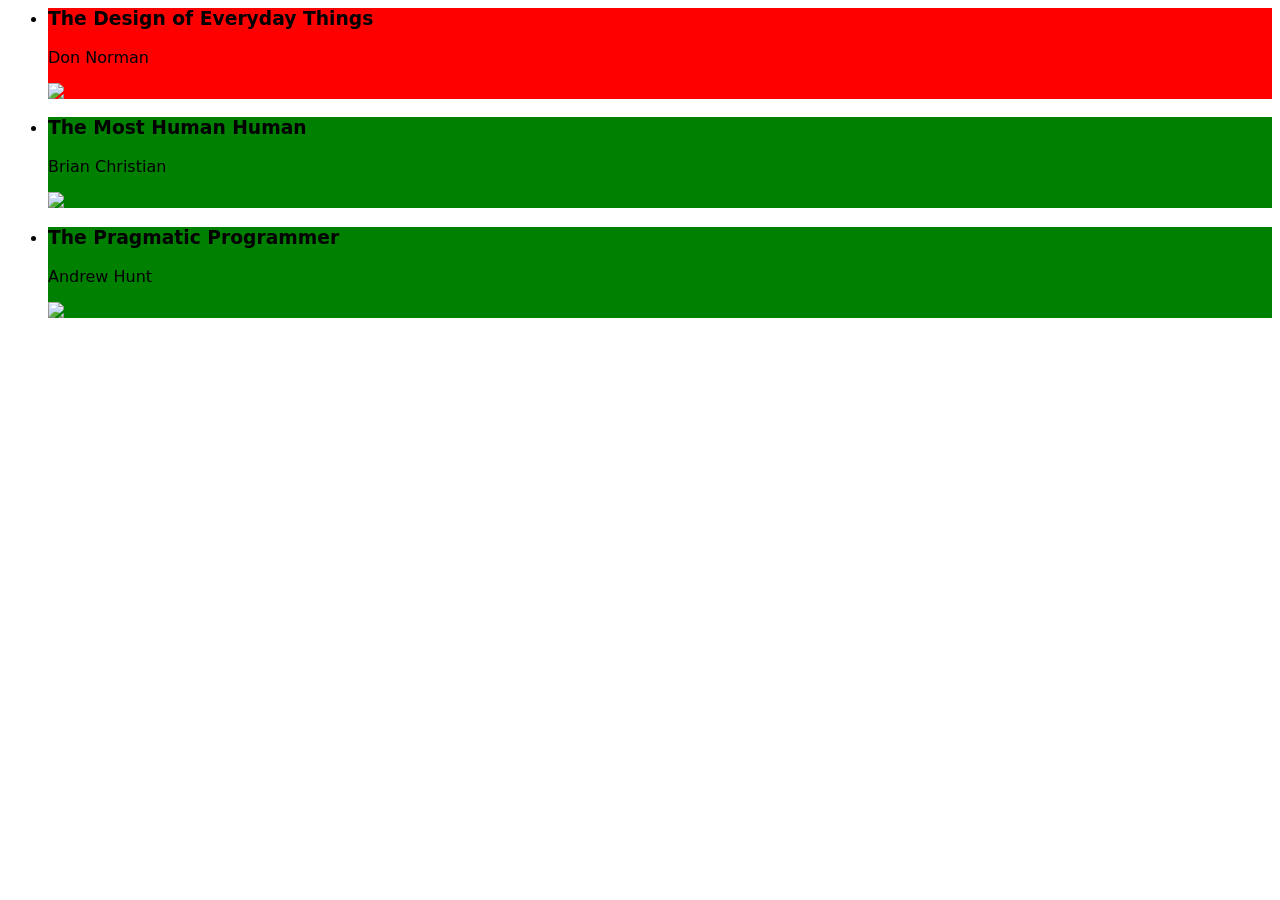
==== Sprint-3/reading-list/index.html @ f2c12533 "feat: render reading list with title, author, image, and background color based on read status" ====
<!DOCTYPE >
<html lang="en_US">
  <head>
    <meta charset="utf-8" />
    <meta name="viewport" content="width=device-width, initial-scale=1.0" />
    <link rel="stylesheet" href="style.css" />
    <title>Title here</title>
  </head>
  <body>
    <div id="content">
      <ul id="readingList"></ul>
    </div>
    <script src="script.js"></script>
  </body>
</html>
---- Sprint-3/reading-list/style.css ----
/**
 * Base styles to use at the start of the class
 *
 * Module: HTML/CSS
 * Lesson: 1,2
 * Class: Scotland 2017
 */

html,
body {
  font-family:
    "Source Sans Pro",
    -apple-system,
    system-ui,
    BlinkMacSystemFont,
    "Segoe UI",
    Roboto,
    "Helvetica Neue",
    Arial,
    sans-serif;
}

.site-footer {
  margin-top: 4em;
}

.site-footer p {
  border-top: 1px solid #dccdc6;
  padding-top: 2em;
  padding-bottom: 2em;
}

.navbar-brand > img {
  max-height: 40px;
  width: auto;
}

.navbar-light .navbar-nav .nav-link {
  color: #292b2c;
  font-weight: 600;
  text-transform: uppercase;
}

/* Buttons */
.btn {
  border-radius: 0.15em;
}

/* Alert */
.alert {
  position: relative;
  margin-top: 2em;
  margin-bottom: 3em;
  padding-top: 1.5em;
  padding-bottom: 1.5em;
  border: 1px solid #dccdc6;
  border-radius: 0;
  font-size: 0.85rem;
  line-height: 1.3em;
  background: transparent;
  color: #292b2c;
}

.alert:before {
  content: "";
  position: absolute;
  left: -1px;
  top: 0;
  height: 100%;
  width: 1px;
  background: #ce5f31;
}

/* Jumbotron */
.jumbotron {
  border-radius: 0;
}

/* Headings */
.heading-underline {
  position: relative;
  margin-bottom: 2em;
  padding-bottom: 0.5em;
  border-bottom: 1px solid #dccdc6;
  font-size: 1rem;
  font-weight: 600;
  text-transform: uppercase;
}

.heading-underline:before {
  content: "";
  position: absolute;
  bottom: -1px;
  left: 0;
  width: 25%;
  height: 1px;
  max-width: 100px;
  background: #ce5f31;
}

/* Article */
.article {
  margin-bottom: 2em;
}

.article-title {
  margin-bottom: 0.5em;
  font-weight: 700;
}

.article-read-more a {
  font-size: 0.85em;
  font-weight: 700;
  text-decoration: uppercase;
}

.article-read-more a:hover,
.article-read-more a:focus {
  text-decoration: none;
}

.article-read-more .fa {
  margin-right: 0.5em;
  color: #ce5f31;
}

.article-read-more:last-child {
  margin-bottom: 0;
}

.red {
  background-color: red;
}

.addArticle {
  margin-bottom: 10px;
}

#addArticleBtn {
  margin-left: 20px;
  height: 37px;
}

.colorButton {
  margin-bottom: 20px;
  margin-right: 20px;
  width: 100px;
  height: 50px;
}

#blueBtn {
  background: #588fbd;
}

#orangeBtn {
  background: #f0ad4e;
}

#greenBtn {
  background: #87ca8a;
}

.bookRead {
  background-color: red;
}

.bookNotRead {
  background-color: green;
}

@media screen and (min-width: 992px) {
  .navbar-brand > img {
    max-height: 80px;
  }
}
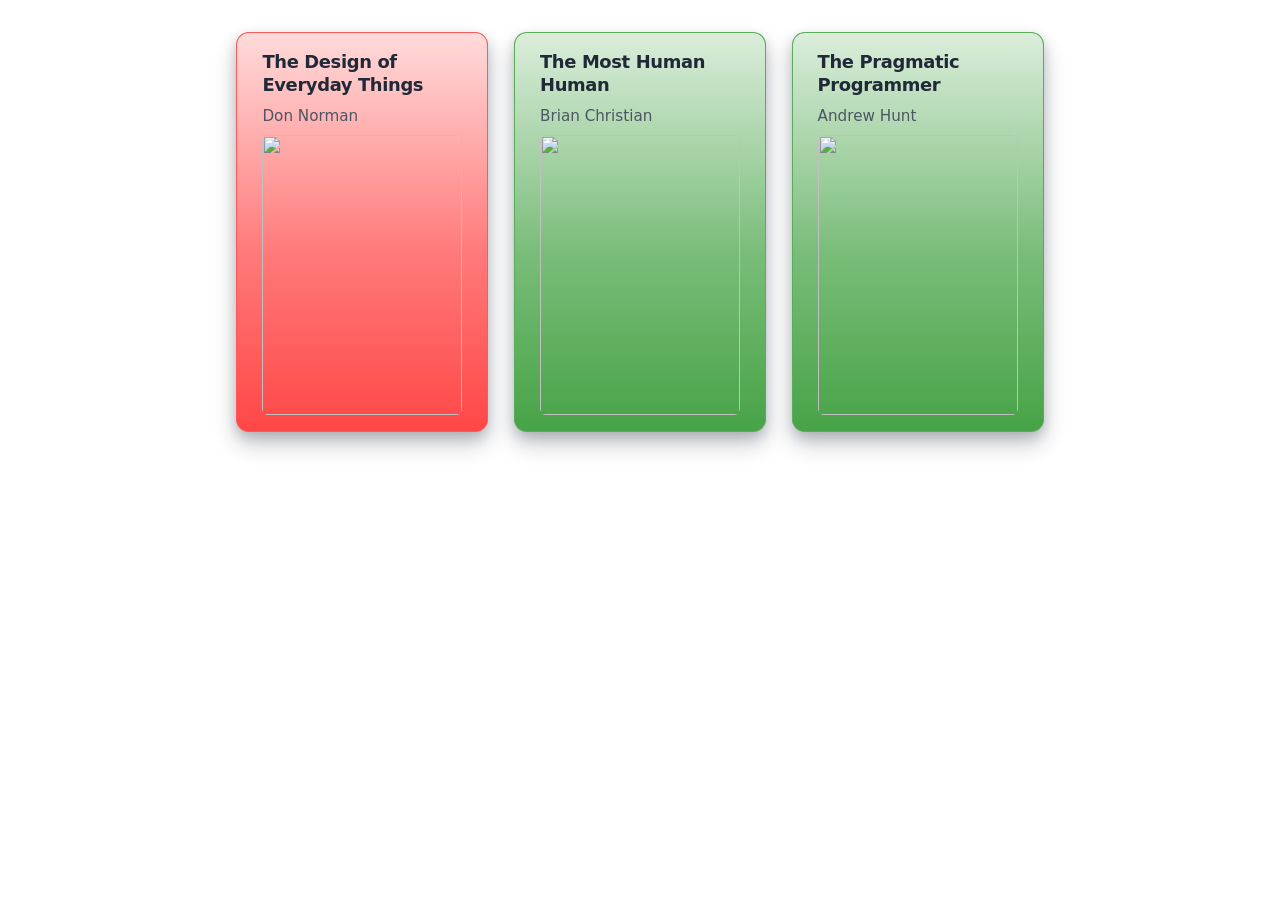
==== commit 7f2f5e05: "feat: style reading list card layout" ====
--- a/Sprint-3/reading-list/index.html
+++ b/Sprint-3/reading-list/index.html
@@ -8,7 +8,7 @@
   </head>
   <body>
     <div id="content">
-      <ul id="readingList"></ul>
+      <ul id="readingList" class="reading-list"></ul>
     </div>
     <script src="script.js"></script>
   </body>
--- a/Sprint-3/reading-list/style.css
+++ b/Sprint-3/reading-list/style.css
@@ -1,11 +1,3 @@
-/**
- * Base styles to use at the start of the class
- *
- * Module: HTML/CSS
- * Lesson: 1,2
- * Class: Scotland 2017
- */
-
 html,
 body {
   font-family:
@@ -20,6 +12,92 @@
     sans-serif;
 }
 
+.bookRead {
+  background-color: red;
+}
+
+.bookNotRead {
+  background-color: green;
+}
+
+.reading-list {
+  list-style: none;
+  max-width: 1080px;
+  margin: 0 auto;
+  padding: 1.5rem;
+  display: grid;
+  grid-template-columns: repeat(auto-fit, minmax(252px, 252px));
+  justify-content: center;
+  gap: 1.6rem;
+}
+
+.book-card {
+  position: relative;
+  overflow: hidden;
+  border-radius: 0.8rem;
+  padding: 1rem;
+  box-shadow:
+    0 12px 22px rgba(15, 23, 42, 0.24),
+    0 5px 12px rgba(15, 23, 42, 0.16);
+  border: 1px solid rgba(255, 255, 255, 0.35);
+
+  display: flex;
+  flex-direction: column;
+  align-items: center;
+  gap: 0.55rem;
+}
+
+.book-card::before {
+  content: "";
+  position: absolute;
+  inset: 0;
+  background: linear-gradient(
+    to top,
+    rgba(255, 255, 255, 0.28) 0%,
+    rgba(255, 255, 255, 0.48) 45%,
+    rgba(255, 255, 255, 0.86) 100%
+  );
+  z-index: 1;
+}
+
+.book-card > * {
+  position: relative;
+  z-index: 2;
+}
+
+.book-card img {
+  width: 200px;
+  height: 280px;
+  object-fit: cover;
+  display: block;
+  border-radius: 0.4rem;
+}
+
+.book-card h3,
+.book-card p {
+  width: 200px;
+  text-align: left;
+}
+
+.book-card h3 {
+  margin: 0.15rem 0 0;
+  min-height: calc(1.28em * 2);
+  font-size: 1.12rem;
+  font-weight: 700;
+  line-height: 1.28;
+  letter-spacing: -0.02em;
+  color: #1f2937;
+}
+
+.book-card p {
+  margin: 0;
+  font-size: 0.95rem;
+  font-weight: 500;
+  line-height: 1.35;
+  color: #4b5563;
+}
+
+/*
 .site-footer {
   margin-top: 4em;
 }
@@ -40,14 +118,15 @@
   font-weight: 600;
   text-transform: uppercase;
 }
+*/
 
 /* Buttons */
-.btn {
+/*.btn {
   border-radius: 0.15em;
-}
+}*/
 
 /* Alert */
-.alert {
+/*.alert {
   position: relative;
   margin-top: 2em;
   margin-bottom: 3em;
@@ -69,15 +148,15 @@
   height: 100%;
   width: 1px;
   background: #ce5f31;
-}
+}*/
 
 /* Jumbotron */
-.jumbotron {
+/*.jumbotron {
   border-radius: 0;
-}
+}*/
 
 /* Headings */
-.heading-underline {
+/*.heading-underline {
   position: relative;
   margin-bottom: 2em;
   padding-bottom: 0.5em;
@@ -96,10 +175,10 @@
   height: 1px;
   max-width: 100px;
   background: #ce5f31;
-}
+}*/
 
 /* Article */
-.article {
+/*.article {
   margin-bottom: 2em;
 }
 
@@ -158,18 +237,10 @@
 
 #greenBtn {
   background: #87ca8a;
-}
-
-.bookRead {
-  background-color: red;
-}
-
-.bookNotRead {
-  background-color: green;
-}
-
-@media screen and (min-width: 992px) {
+}*/
+
+/*@media screen and (min-width: 992px) {
   .navbar-brand > img {
     max-height: 80px;
   }
-}
+}*/
